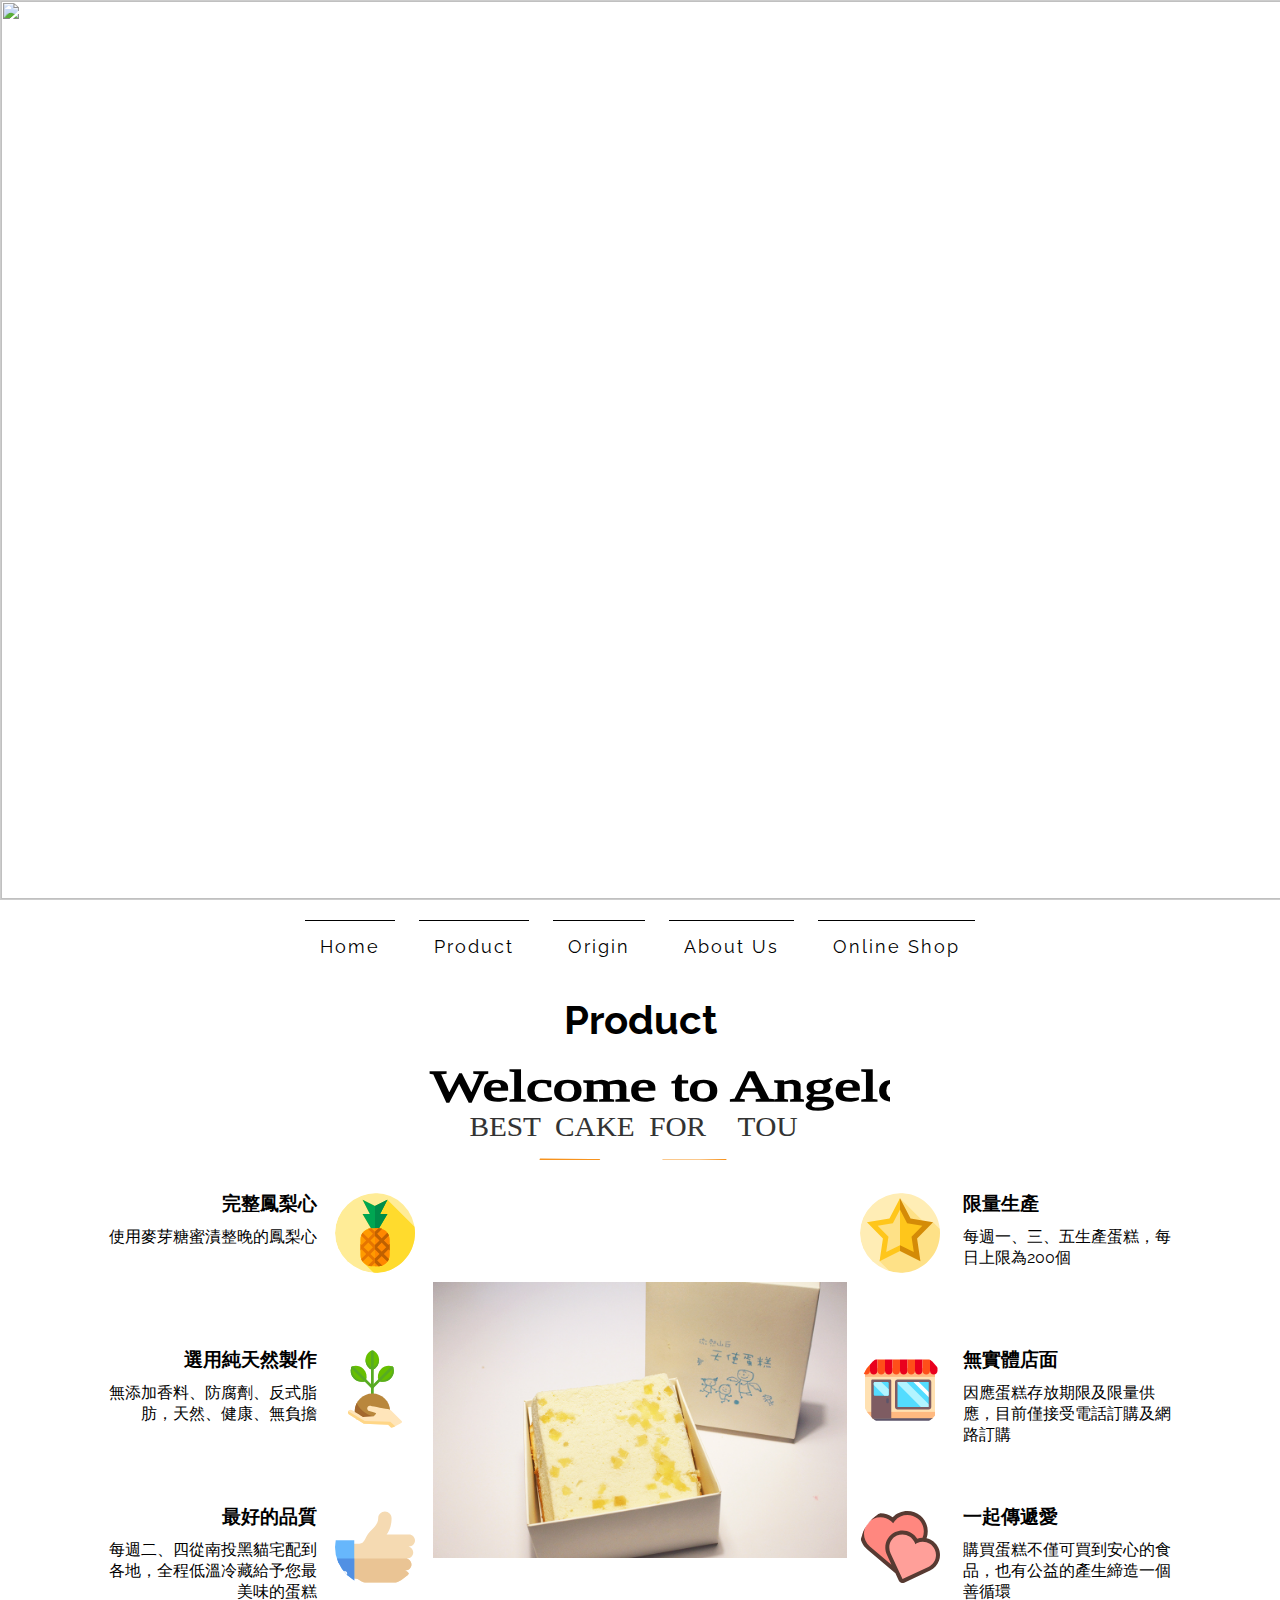
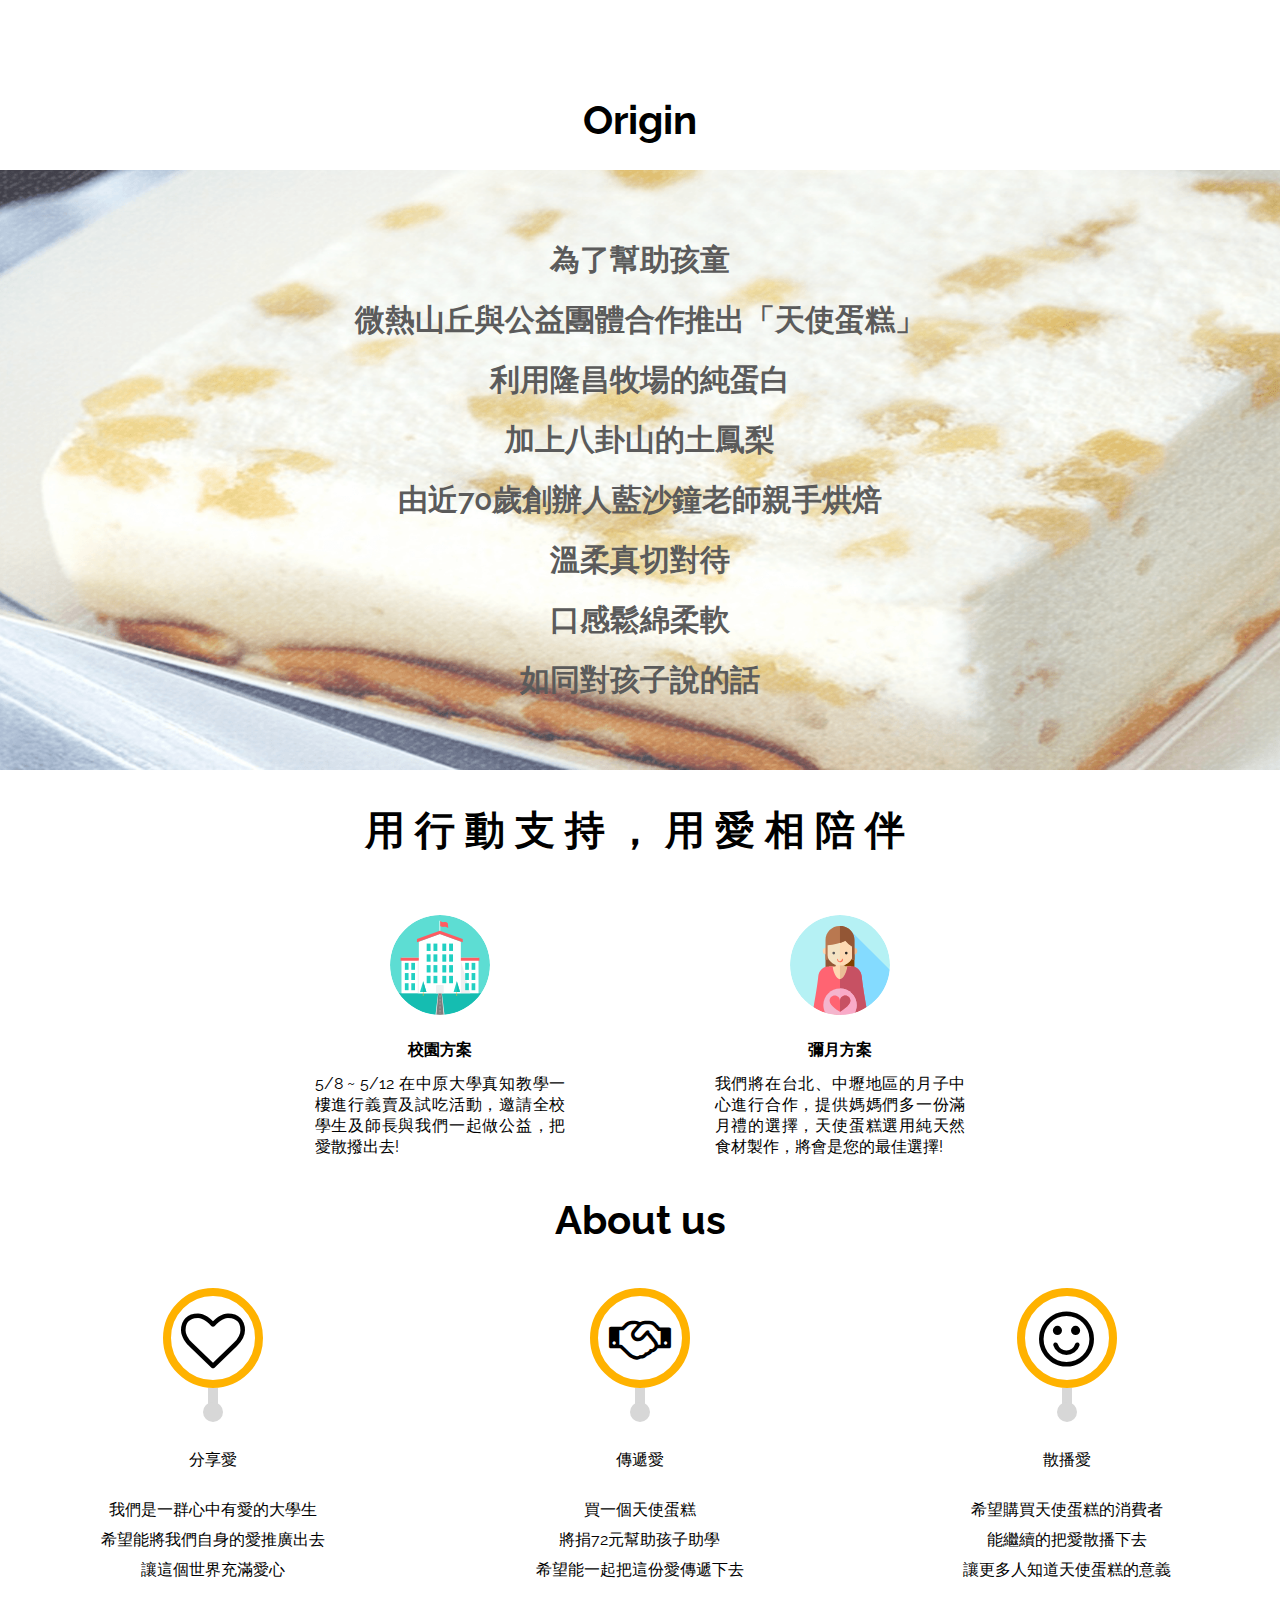
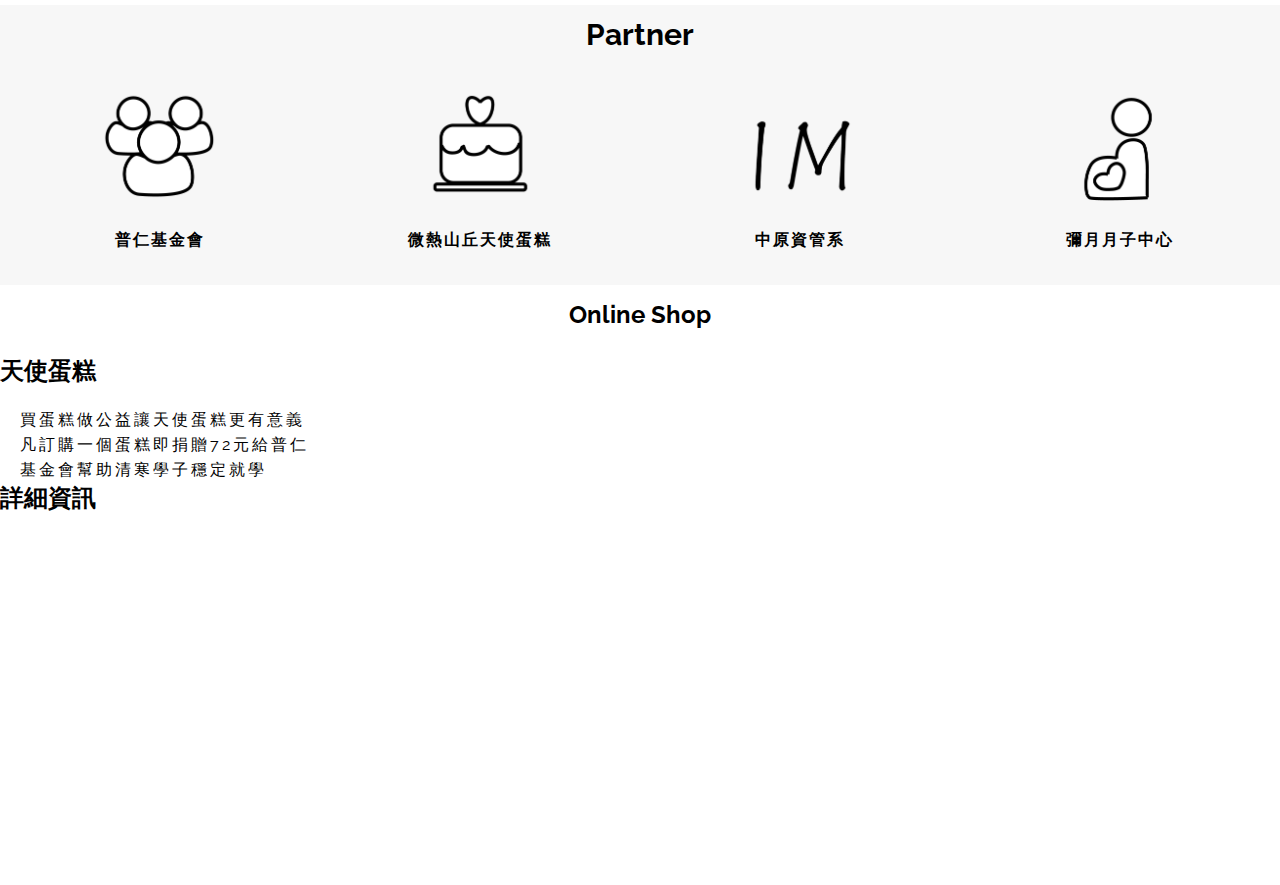
==== angelcake.html @ 42f7750d "0520 add angelcake.html" ====
<!DOCTYPE html>
<html lang="en">

<head>
	<meta charset="UTF-8">
	<meta name="viewport" content="width=device-width, initial-scale=1.0">
	<meta http-equiv="X-UA-Compatible" content="ie=edge">
	<title>Angel Cake</title>
	<link href="_css/style.css" rel="stylesheet">
	<link href="font-awesome-4.7.0/css/font-awesome.min.css" rel="stylesheet">
	<link href="https://fonts.googleapis.com/css?family=Raleway" rel="stylesheet">
	<script src="https://ajax.googleapis.com/ajax/libs/jquery/3.2.1/jquery.min.js"></script>
	<script src="main.js"></script>
	<script src="slide.js"></script>
	<script type="text/javascript" src="http://gc.kis.scr.kaspersky-labs.com/19012EE5-26E5-4642-A78C-49CBF0EAF7EE/main.js" charset="UTF-8"></script>
	<script type="text/javascript" src="http://code.jquery.com/jquery-latest.min.js"></script>

</head>

<body>
	<!--最外層用來包覆整個網頁-->
	<div id="wrapp">
		<div id="abgneBlock">
			<ul class="list">
				<li><a target="_blank" href="#"><img src="image/IMG_5685.JPG"></a></li>
				<li><a target="_blank" href="#"><img src="image/IMG_5748.JPG"></a></li>
				<li><a target="_blank" href="#"><img src="image/IMG_5702.JPG"></a></li>
				<li><a target="_blank" href="#"><img src="image/IMG_5734.JPG"></a></li>
				<li><a target="_blank" href="#"><img src="image/IMG_5705.JPG"></a></li>
				<li><a target="_blank" href="#"><img src="image/IMG_5822.JPG"></a></li>
			</ul>
		</div>

		<!--最上面slide_img之上都是，又分為top、middle、nav-->
		<div class="header">
			<!--<div class="header_top"></div>
			<div class="header_middle">
				<svg id="logo" data-name="圖層 1" xmlns="http://www.w3.org/2000/svg" viewbox="" width="100px" height="100px">
					<defs>
						<style>
							.cls-1 {
								fill: none;
								stroke: #000;
								stroke-miterlimit: 10;
							}
						</style>
					</defs>
					<title>工作區域 2</title>
					<path d="M71.2,11.57,93.26,48.85,71.94,86.57,28.56,87,6.49,49.71,27.81,12l43.39-.43m.57-1L27.23,11,5.34,49.72,28,88l44.54-.44L94.42,48.84,71.77,10.56Z"></path>
					<line class="cls-1" x1="27.3" y1="10.98" x2="71.35" y2="87.59"></line>
					<line class="cls-1" x1="71.63" y1="10.42" x2="71.35" y2="87.59"></line>
					<line class="cls-1" x1="6.51" y1="49.14" x2="71.63" y2="10.42"></line>
					<line class="cls-1" x1="27.85" y1="87.86" x2="71.63" y2="10.42"></line>
					<line class="cls-1" x1="27.68" y1="10.96" x2="95" y2="49.19"></line>
					<line class="cls-1" x1="27.68" y1="10.96" x2="27.68" y2="87.42"></line>
					<div class="logo_name">
						<h2>Angel Cake</h2>
						<span>by Six To Dream</span>
					</div>

				</svg>
			</div>-->
			<div class="header_nav">
				<ul class="menu">
					<li class="active">
						<div class="menu-item"><a href="#" id="six_to_dream">Home</a></div>
					</li>
					<li>
						<div class="menu-item item1"><a href="#" id="cooperative">Product</a></div>
					</li>
					<li>
						<div class="menu-item item2"><a href="#">Origin</a></div>
					</li>
					<li>
						<div class="menu-item item3"><a href="#">About Us</a></div>
					</li>
					<li>
						<div class="menu-item item4"><a href="#">Online Shop</a></div>
					</li>
				</ul>
			</div>
		</div>

		<!--product_wrapp-->
		<div class="product_wrapp">
			<div id="coo_1_pos"></div>
			<h2 class="product_name">Product</h2>
			<div class="product_img_top"></div>
			<div class="row">
				<div class="product_infos">
					<div class="product_detail">
						<div class="product_detailL_infos">
							<h3 class="product_detailL_top">完整鳳梨心</h3>
							<p class="product_detailL_bottom">使用麥芽糖蜜漬整晚的鳳梨心 </p>
						</div>
						<div class="product_detailL_img">
							<div class="product_detail_img_circle L_pos_circle circle_pic1"></div>
						</div>
					</div>
					<div class="product_detail">
						<div class="product_detailL_infos">
							<h3 class="product_detailL_top">選用純天然製作</h3>
							<p class="product_detailL_bottom">無添加香料、防腐劑、反式脂肪，天然、健康、無負擔</p>
						</div>
						<div class="product_detailL_img">
							<div class="product_detail_img_circle L_pos_circle circle_pic2"></div>
						</div>
					</div>
					<div class="product_detail">
						<div class="product_detailL_infos">
							<h3 class="product_detailL_top">最好的品質</h3>
							<p class="product_detailL_bottom">每週二、四從南投黑貓宅配到各地，全程低溫冷藏給予您最美味的蛋糕</p>
						</div>
						<div class="product_detailL_img">
							<div class="product_detail_img_circle L_pos_circle circle_pic3"></div>
						</div>
					</div>
				</div>
				<div class="product_infos product_img_bottom">

				</div>
				<div class="product_infos">
					<div class="product_detail">
						<div class="product_detailR_img">
							<div class="product_detail_img_circle circle_pic4"></div>
						</div>
						<div class="product_detailR_infos">
							<h3 class="product_detailR_top">限量生產</h3>
							<p class="product_detailR_bottom">每週一、三、五生產蛋糕，每日上限為200個 </p>
						</div>
					</div>
					<div class="product_detail">
						<div class="product_detailR_img">
							<div class="product_detail_img_circle circle_pic5"></div>
						</div>
						<div class="product_detailR_infos">
							<h3 class="product_detailR_top">無實體店面</h3>
							<p class="product_detailR_bottom">因應蛋糕存放期限及限量供應，目前僅接受電話訂購及網路訂購</p>
						</div>
					</div>
					<div class="product_detail">
						<div class="product_detailR_img">
							<div class="product_detail_img_circle circle_pic6"></div>
						</div>
						<div class="product_detailR_infos">
							<h3 class="product_detailR_top">一起傳遞愛</h3>
							<p class="product_detailR_bottom">購買蛋糕不僅可買到安心的食品，也有公益的產生締造一個善循環 </p>
						</div>
					</div>
				</div>
			</div>
		</div>
		<!--product_wrapp-->

		<!--origin_wrpp-->
		<div id="origin_wrapp">
			<div id="coo_2_pos"></div>
			<h2 class="origin_name">Origin</h2>
			<div class="origin_img">
				<div class="origin_img_text">
					<p class="origin_img_text_p">為了幫助孩童</p>
					<p class="origin_img_text_p">微熱山丘與公益團體合作推出「天使蛋糕」</p>
					<p class="origin_img_text_p">利用隆昌牧場的純蛋白</p>
					<p class="origin_img_text_p">加上八卦山的土鳳梨</p>
					<p class="origin_img_text_p">由近70歲創辦人藍沙鐘老師親手烘焙</p>
					<p class="origin_img_text_p">溫柔真切對待</p>
					<p class="origin_img_text_p">口感鬆綿柔軟</p>
					<p class="origin_img_text_p">如同對孩子說的話</p>
				</div>
			</div>
		</div>
		<!--origin-->


		<!--home從slide_img開始，包覆這部分的網頁-->
		<div class="home">
			<!--<div class="slide_img"></div>-->
			<h2 class="gold">用行動支持，用愛相陪伴</h2>
			<!--包覆校園方案、彌月方案這部分-->
			<div class="infos">
				<div class="intro">
					<div class="home_img img1"></div>
					<h4>校園方案</h4>
					<p class="infos_text_intro">5/8 ~ 5/12 在中原大學真知教學一樓進行義賣及試吃活動，邀請全校學生及師長與我們一起做公益，把愛散撥出去!</p>
				</div>
				<div class="intro">
					<div class="home_img img2"></div>
					<h4>彌月方案</h4>
					<p class="infos_text_intro">我們將在台北、中壢地區的月子中心進行合作，提供媽媽們多一份滿月禮的選擇，天使蛋糕選用純天然食材製作，將會是您的最佳選擇!</p>
				</div>

			</div>
		</div>




		<!--從成立宗旨這部分開始-->
		<div class="build_wrapp">
			<div id="coo_3_pos"></div>
			<h2 class="build_name">About us</h2>
			<!--第一列，裡面放3個-->
			<div class="row">
				<div class="build">
					<div class="build_top">
						<div class="build_circle"><i class="fa fa-heart-o fa-4x"></i></div>
					</div>
					<div class="build_middle">分享愛</div>
					<div class="build_bottom">
						<p class="build_bottom_p">我們是一群心中有愛的大學生</p>
						<p class="build_bottom_p">希望能將我們自身的愛推廣出去</p>
						<p class="build_bottom_p">讓這個世界充滿愛心</p>
					</div>
				</div>
				<div class="build">
					<div class="build_top">
						<div class="build_circle"><i class="fa fa-handshake-o fa-3x"></i></div>
					</div>
					<div class="build_middle">傳遞愛</div>
					<div class="build_bottom">
						<p class="build_bottom_p">買一個天使蛋糕</p>
						<p class="build_bottom_p">將捐72元幫助孩子助學</p>
						<p class="build_bottom_p">希望能一起把這份愛傳遞下去</p>
					</div>
				</div>
				<div class="build">
					<div class="build_top">
						<div class="build_circle"><i class="fa fa-smile-o fa-4x"></i></div>
					</div>
					<div class="build_middle">散播愛</div>
					<div class="build_bottom">
						<p class="build_bottom_p">希望購買天使蛋糕的消費者</p>
						<p class="build_bottom_p">能繼續的把愛散播下去</p>
						<p class="build_bottom_p">讓更多人知道天使蛋糕的意義</p>
					</div>
				</div>
			</div>
		</div>


		<!--從cooperative這部分開始-->
		<div class="cooperative_wrapp">
			<h2 class="cooperative_name">Partner</h2>
			<div class="row">
				<div class="coo_company">
					<div class="coo_icon coo_icon1" onclick="window.open('http://www.you-care.org.tw/', '_blank')"></div>
					<h4 class="coo_name">普仁基金會</h4>
				</div>
				<div class="coo_company">
					<div class="coo_icon coo_icon2" onclick="window.open('http://www.sunnyhills.com.tw/', '_blank')"></div>
					<h4 class="coo_name">微熱山丘天使蛋糕</h4>
				</div>
				<div class="coo_company">
					<div class="coo_icon coo_icon3" onclick="window.open('http://www.mis.cycu.edu.tw/wSite/mp?mp=5400', '_blank')"></div>
					<h4 class="coo_name">中原資管系</h4>
				</div>
				<div class="coo_company">
					<div class="coo_icon coo_icon4" onclick="window.open('http://www.mis.cycu.edu.tw/wSite/mp?mp=5400', '_blank')"></div>
					<h4 class="coo_name">彌月月子中心</h4>
				</div>
			</div>
		</div>
		<!--cooperative-->

		<!--從普仁基金會這部分開始-->
		<!--<div class="foundation_wrapp">
			<div id="coo_1_pos"></div>
			<h2 class="foundation_name">普仁基金會</h2>
			<div class="row">
				<div class="foundation_img"></div>
				<div class="cooperative_foundation_intor">
					<h3>認識普仁</h3>
					<p class="cooperative_text_intor">「普仁家園」是由一群熱衷社會公益的朋友所組成的，我們這一群可愛的社會人，認真追算起來，早自1982年起即開始結伴默默的從事服務工作。過去逾三十年以來，我們本持著「普」及「仁」愛之心，憑藉著會友們有限的財力與物力，持續不斷的從事社會公益服務。我們或許沒有廣大的知名度，但是確滿懷無限的愛心、服務熱忱、犧牲奉獻與永續服務的精神。這一種精神應該是人人都俱足的，而且是不分貧富、年齡、階級的。「普仁家園」的成員，就是在這一種精神的具體實現之下從事服務，同時也自我學習、成長。</p>
					<h3>大手拉小手起源</h3>
					<p class="cooperative_text_intor">「大手拉小手」青少年助學、引導暨育成計畫緣起普仁基金會秉持一貫普及仁愛與無私奉獻的服務精神，多年來以穩健務實的步伐推展青少年關懷與服務工作，得以累積經驗、奠定現階段服務方針與績效。自2002年起開辦「揚牧立人專案」，以「助人為始、立人為終」的理念，協助這群孩子就學與生活輔導，使他們在無慮的環境之下穩定、快樂的成長。</p>
					<p class="cooperative_text_intor"> 這次Six To Dream與普仁基金會合作，每賣出一個蛋糕，將捐出72元給普仁基金會的孩子，幫助孩子們助學、引導、育成計畫。</p>
				</div>
			</div>
		</div>-->
		<!--foundation_wrapp-->

		<!--angelcake_wrapp-->
		<!--<div class="angelcake_wrapp">
			<div id="coo_2_pos"></div>
			<h2 class="angelcake_name">微熱山丘天使蛋糕</h2>
			<div class="row">
				<div class="cooperative_angelcake_intor">
					<h3>認識天使蛋糕</h3>
					<p class="cooperative__text_intor">天使蛋糕是由普仁基金會與微熱山丘所合作，幫助基金會需要幫助的孩子，利用做鳳梨酥剩下的鳳梨心，重新製作成天使蛋糕義賣公益，為家境困苦的孩子們募學業資金，供孩子們可以穩定的讀書。</p>
					<h3>用心烘焙好味道</h3>
					<p class="cooperative__text_intor">微熱山丘用心烘培的好味道，如同我們用心陪伴自立少年努力成長，邀你一起愛心響應，與我們一起孕育出懷抱希望的孩子們！每訂購一個天使蛋糕，寶平股份有限公司即捐贈72元給CCSA，幫助自立少年穩定正向發展。</p>
					<h3>用行動支持，用愛相陪伴</h3>
					<div class="cooperative__text_intor">5/8~5/12我們Six To Dream 將會在中原大學真知教學一樓左側擺設攤位，共同義賣天使蛋糕，Six To Dream用行動支持義賣活動，邀請大家與我們一起用愛相伴。</div>
				</div>
				<div class="angelcake_img"></div>
			</div>
		</div>-->
		<!--angelcake_wrapp-->


		<!--cyim_wrapp-->
		<!--<div id="cyim">-->
		<!--<h2 class="Chead">中原資管CYIM</h2>-->
		<!--<h2 class="cycu_name">中原資管CYIM</h2>
			<div class="row">
				<div class="Cleft">
					<ul>
						<li>
							<img src="../AngelCake/image/cyim.png" alt="cyim" />
						</li>
					</ul>
				</div>
				<div class="cooperative_foundation_intor">
					<ul>
						<li>
							<h3>願景目標</h3>
							<p class="cooperative_text_intor">中原大學資訊管理系深信每一位進入本系所就學的學生都是與眾不同、獨特的個體。而瞭解每一個學生不同的秉賦，協助其發揮最大的潛力，使學生成為理想的資管人才。</p>
						</li>
						<li>
							<h3>特色</h3>
							<p class="cooperative_text_intor">稟承中原大學「全人教育」的理念，不論是大學部、碩士班以及碩專班的設計 ( 包括課程設計、服務學習與課外活動)，培養學生「技術力」、「整合力」及「適域力」等三項能力為教學目標，以完成本系培育「改造世界的手」之教育理念。</p>
						</li>
						<li>
							<p class="cooperative_text_intor">我們Six To Dream 為中原資管系的學生所成立的團隊，希望中原資管能發揚光大，發揮我們的愛心，幫助社會上所需要幫助的人們!</p>
						</li>
					</ul>
				</div>
			</div>
		</div>-->
		<!--cyim_wrapp-->




		<!--online_wrapp-->
		<div class="online_wrapp">
			<div id="coo_4_pos"></div>
			<h2 class="online_name">Online Shop</h2>
			<div class="cake_info">
				<h2 class="cake_title1">天使蛋糕</h2>
				<p class="cake_text">買蛋糕做公益讓天使蛋糕更有意義凡訂購一個蛋糕即捐贈72元給普仁基金會幫助清寒學子穩定就學</p>
				<h2 class="cake_title2">詳細資訊</h2>
				<ul>
					<li></li>
				</ul>
			</div>

		</div>




		<!--online_shop_wrapp-->


		<!--contact-->
		<!--<div id="contact">

			<ul class="drop-down-menu">
				<li>
					<a href="#">
						<h2>聯絡我們</a>
					</h2>
					<ul class="contacthiden">
						<p>我們是Six To Dream可以留下您的建議與我們交流，我們將會一一為您回復!</p>
						<li>
							<form action="https://formspree.io/okokis101@gmail.com" method="POST">
								<input type="email" name="email" placeholder="Your email" class="email"><br>
								<textarea name="message" placeholder="Your message" class="message"></textarea><br>
								<input type="submit" value="送出" class="submit">
							</form>
						</li>
					</ul>
				</li>
			</ul>
		</div>-->
		<!--contact-->

	</div>
	<!--wrapp-->

</body>

</html>
---- _css/style.css ----
* {
    box-sizing: border-box;
    box-sizing: border-box;
    box-sizing: border-box;
    /*border: 1px solid;*/
    margin: 0;
    padding: 0;
    position: relative;
    font-family: 'Raleway', sans-serif, "微軟正黑體";
    /*font-family: "opensansregular", Arial, Helvetica, sans-serif,"微軟正黑體";*/
}

.header {
    width: 100%;
    background-color: white;
}

.header .header_top {
    height: 50px;
    background-color: #FFB400;
    box-shadow: 0 2px #F49F0C;
}

.header .header_middle {
    height: 180px;
}

.header .header_middle svg#logo {
    position: absolute;
    top: 10%;
    left: 50%;
    transform: translateX(-50%);
}

.header .header_middle .logo_name {
    top: 65%;
    text-align: center;
    color: black;
}

.header .header_nav {
    height: 50px;
    text-align: center;
    margin: 20px 0 20px 0;
}

.menu {
    width: 100%;
    background-color: white;
}

.fixed {
    position: fixed;
    z-index: 1000;
    top: 0;
}

.menu-item {
    height: 50px;
    padding: 15px;
    background: white;
    border: solid;
    border-width: 1px 0 0 0;
}

.menu-item:hover {
    border-color: #FF810C;
}

#coo_1_pos,
#coo_2_pos,
#coo_3_pos,
#coo_4_pos {
    position: absolute;
    margin: auto;
    height: 50px;
    width: 50px;
    left: 0;
    right: 0;
    top: -50px;
}

.focus {
    color: #FF810C !important;
}

.item_border {
    border-color: #FF810C;
}

.header .header_nav ul li {
    display: inline-block;
    margin: 0 10px 0 10px;
}

.header .header_nav ul li a {
    color: black;
    text-decoration: none;
    font-size: 18px;
    transition-duration: 0.2s;
    letter-spacing: 2px;
}

.header .header_nav ul li:hover a {
    color: #FF810C;
}


/*................................................................................................*/

.home {
    width: 800px;
    margin: 0 auto;
}

.home .slide_img {
    height: 500px;
    background-image: url("../image/IMG_3083.JPG");
    background-size: cover;
}

.home h2.gold {
    text-align: center;
    line-height: 80px;
    font-size: 40px;
    letter-spacing: 10px;
    margin: 20px 0 20px 0;
}

.home .infos {
    /*width: 800px;*/
    display: flex;
    justify-content: space-around;
}

.home .infos .intro {
    width: calc(100% / 3 - 2%);
    height: 300px;
    text-align: center;
}

.home .infos .intro .home_img {
    width: 100px;
    height: 100px;
    border-radius: 50%;
    margin: 0 auto;
    margin-top: 10%;
    margin-bottom: 10%;
}

.home .infos .intro .img1 {
    background-image: url("../image/svg/school.svg");
}

.home .infos .intro .img2 {
    background-image: url("../image/svg/pregnant.svg");
}

.home .infos .intro .img3 {
    background-image: url("../image/svg/school.svg");
}

.infos_text_intro {
    margin-top: 5%;
    text-align: justify;
}


/*................................................................................................*/

#origin_wrapp {
    width: 100%;
    /*height: 400px;*/
}

.origin_name {
    text-align: center;
    line-height: 60px;
    font-size: 40px;
    margin: 20px 0 20px 0;
}

.origin_img {
    width: 100%;
    height: 600px;
    background-image: url("../image/天.png");
    background-size: cover;
    background-position: center center;
    background-repeat: no-repeat;
}

.origin_img_text {
    position: absolute;
    left: 50%;
    top: 50%;
    transform: translate(-50%, -50%);
    text-align: center;
}

.origin_img_text_p {
    line-height: 60px;
    color: #5B5B5B;
    font-size: 30px;
    font-weight: 600;
}


/*................................................................................................*/

.member_wrapp {
    width: 800px;
    margin: 0 auto;
}

.member_wrapp .member_intor {
    text-align: center;
    line-height: 60px;
}

.member_wrapp .row {
    display: flex;
    justify-content: space-around;
}

.member_wrapp .row .member {
    width: 250px;
    height: 300px;
    width: calc(100% / 3 - 2%);
}

.member_wrapp .row .member .headerpic {
    width: 150px;
    height: 150px;
    border-radius: 100%;
    background-size: contain;
    position: absolute;
    top: 10%;
    left: 50%;
    transform: translateX(-50%);
}

.member_wrapp .row .member .pic1 {
    background-image: url("https://scontent.xx.fbcdn.net/v/t1.0-9/17883818_1200503613382243_4427122812219273369_n.jpg?oh=dc0ba7bc16fa56419be903946a8a3f9c&oe=5980A680");
}

.member_wrapp .row .member .pic2 {
    background-image: url("https://scontent.xx.fbcdn.net/v/t31.0-8/s960x960/17191916_1506389036052592_3518055291995883964_o.jpg?oh=37809ea3d725942bf81381c50601b9ed&oe=59769DD1");
}

.member_wrapp .row .member .pic3 {
    background-image: url("https://scontent.xx.fbcdn.net/v/t1.0-9/1010390_599779870102071_2000544591_n.jpg?oh=6364605eb5338f229a3892790c71ce18&oe=59841DEB");
}

.member_wrapp .row .member .pic4 {
    background-image: url("https://scontent.xx.fbcdn.net/v/t1.0-9/13895476_934325340006686_3500089267917458431_n.jpg?oh=e74d6449e7c00309e773fbd31054245c&oe=598D454C");
}

.member_wrapp .row .member .pic5 {
    background-image: url("../image/headpic4.jpg");
}

.member_wrapp .row .member .pic6 {
    background-image: url("https://scontent.xx.fbcdn.net/v/t1.0-9/3481_1038306592859439_3576680548940854691_n.jpg?oh=835fd9a50d2411065fd753e50fded4b7&oe=59BCCEA4");
}

.member_wrapp .row .member_infos {
    width: 200px;
    display: inline_block;
    text-align: center;
    margin-top: 80%;
    margin-left: 50%;
    transform: translateX(-50%);
}


/*................................................................................................*/

.build_wrapp {
    width: 100%;
    margin: 0 auto;
}

.build_wrapp .build_name {
    text-align: center;
    line-height: 60px;
    font-size: 40px;
}

.build_wrapp .row {
    display: flex;
    justify-content: space-around;
    margin: 20px 0 20px 0;
}

.build_wrapp .row .build {
    width: calc(100% / 3 - 10%);
}

.build_wrapp .row .build:hover .fa {
    color: #FCCF4D;
    border-color: #FCCF4D;
    transform: rotate(360deg);
}

.fa-handshake-o {
    top: 10px;
    left: 3px;
}

.fa-heart-o {
    top: 5px;
    left: 1px;
}

.fa-smile-o {
    top: 3px;
    left: 6px;
}

.build_wrapp .row .build:hover .build_top .build_circle:after {
    background-color: #FCCF4D;
}

.build_wrapp .row .build .build_top {
    height: 180px;
}

.build_wrapp .row .build .build_top .build_circle {
    width: 100px;
    height: 100px;
    border-radius: 50%;
    border: 8px solid #FFB200;
    position: absolute;
    top: 10%;
    left: 50%;
    transform: translateX(-50%);
}


/*before是大圓和小圓的橋樑*/

.build_wrapp .row .build .build_top .build_circle:before {
    width: 10px;
    height: 20px;
    display: block;
    position: absolute;
    top: 109%;
    left: 50%;
    transform: translateX(-50%);
    background-color: #D7D7D7;
    content: "";
}


/*after是小圓*/

.build_wrapp .row .build .build_top .build_circle:after {
    width: 20px;
    height: 20px;
    border-radius: 50%;
    display: block;
    position: absolute;
    top: 126%;
    left: 50%;
    transform: translateX(-50%);
    background-color: #D7D7D7;
    content: "";
}

.build_wrapp .row .build .build_top .build_circle .fa {
    display: inline-block;
    margin-top: 10%;
    margin-left: 10%;
    transition: transform 500ms ease-in-out;
    transition-property: transform;
    transition-duration: 500ms;
    transition-timing-function: ease-in-out;
}

.build_wrapp .row .build .build_middle {
    height: 30px;
    text-align: center;
    margin-bottom: 5%;
}

.build_wrapp .row .build .build_bottom {
    /*background-color: pink;*/
}

.build_wrapp .row .build .build_bottom .build_bottom_p {
    text-align: center;
    line-height: 30px;
}


/*................................................................................................*/

.cooperative_wrapp {
    background-color: #f7f7f7;
    width: 100%;
}

.cooperative_wrapp .cooperative_name {
    text-align: center;
    line-height: 60px;
    font-size: 30px;
}

.cooperative_wrapp .row {
    display: flex;
    justify-content: space-around;
}

.cooperative_wrapp .row .coo_company {
    width: calc(100% / 4 - 8%);
    height: 220px;
    text-align: center;
}

.cooperative_wrapp .row .coo_company .coo_icon1 {
    background-image: url("../image/coo_icon1.png");
    background-size: contain;
}

.cooperative_wrapp .row .coo_company .coo_icon2 {
    background-image: url("../image/coo_icon2.png");
    background-size: contain;
}

.cooperative_wrapp .row .coo_company .coo_icon3 {
    background-image: url("../image/icon3.png");
    background-size: contain;
}

.cooperative_wrapp .row .coo_company .coo_icon4 {
    background-image: url("../image/coo_icon4.png");
    background-size: contain;
}

.cooperative_wrapp .row .coo_company .coo_icon {
    width: 120px;
    height: 120px;
    position: absolute;
    top: 10%;
    left: 50%;
    transform: translateX(-50%);
    border-radius: 5px;
    transition-duration: 0.3s;
}


/*.cooperative_wrapp .row .coo_company .coo_icon:hover {
    background-color: #003C68;
    cursor: pointer ;
}*/

.cooperative_wrapp .row .coo_company .coo_icon1:hover {
    background-color: #EF4A4A;
    cursor: pointer;
}

.cooperative_wrapp .row .coo_company .coo_icon2:hover {
    background-color: #F2921D;
    cursor: pointer;
}

.cooperative_wrapp .row .coo_company .coo_icon3:hover {
    background-color: #95D870;
    cursor: pointer;
}

.cooperative_wrapp .row .coo_company .coo_icon4:hover {
    background-color: #FFDE28;
    cursor: pointer;
}


/*before為倒三角形*/

.cooperative_wrapp .row .coo_company .coo_icon:before {
    border-color: #f7f7f7 transparent transparent transparent;
    border-style: solid solid solid solid;
    border-width: 30px;
    /*width: 0px;
    height: 0px;*/
    display: block;
    position: absolute;
    top: 100%;
    right: 30%;
    transition-duration: 0.3s;
    opacity: 0;
    content: "";
}

.cooperative_wrapp .row .coo_company .coo_icon1:hover:before {
    border-color: #EF4A4A transparent transparent transparent;
    opacity: 1;
}

.cooperative_wrapp .row .coo_company .coo_icon2:hover:before {
    border-color: #F2921D transparent transparent transparent;
    opacity: 1;
}

.cooperative_wrapp .row .coo_company .coo_icon3:hover:before {
    border-color: #95D870 transparent transparent transparent;
    opacity: 1;
}

.cooperative_wrapp .row .coo_company .coo_icon4:hover:before {
    border-color: #FFDE28 transparent transparent transparent;
    opacity: 1;
}

.cooperative_wrapp .row .coo_company .coo_name {
    top: 75%;
    letter-spacing: 2px;
}


/*................................................................................................*/

.foundation_wrapp {
    background-color: #fff;
    /*height: 550px;*/
}


/*.foundation_wrapp .foundation_name*/

.foundation_name {
    text-align: center;
    line-height: 60px;
    color: #EF4A4A;
}

.foundation_wrapp .row {
    display: flex;
    justify-content: space-around;
    height: 650px;
}

.foundation_wrapp .row .foundation_img {
    width: 30%;
    height: 370px;
    margin-top: 5%;
    background-image: url("https://lecoin.cc/Medias/Groups/Logo/2ab231a47b6b48a68693cb574380c790.jpg");
    background-size: cover;
    border-radius: 4px;
}


/*.foundation_wrapp .row .cooperative_foundation_intor {*/

.cooperative_foundation_intor {
    width: 40%;
    /*height: 300px;*/
    margin-top: 5%;
    text-align: center;
}


/*.foundation_wrapp .row .foundation_intor .cooperative_text_intor {*/

.cooperative_text_intor {
    margin-top: 20px;
    margin-bottom: 20px;
    text-align: justify;
    line-height: 22px;
    color: #0F0F0F;
}


/*................................................................................................*/

.angelcake_wrapp {
    background-color: #f7f7f7;
}

.angelcake_wrapp .angelcake_name {
    text-align: center;
    line-height: 60px;
    color: #F2921D;
}

.angelcake_wrapp .row {
    display: flex;
    justify-content: space-around;
    height: 600px;
}

.angelcake_wrapp .row .cooperative_angelcake_intor {
    width: 40%;
    margin-top: 5%;
    text-align: center;
}

.angelcake_wrapp .row .cooperative_angelcake_intor .cooperative__text_intor {
    margin-top: 20px;
    margin-bottom: 20px;
    text-align: justify;
    line-height: 22px;
}

.angelcake_wrapp .row .angelcake_img {
    width: 35%;
    height: 370px;
    margin-top: 5%;
    background-image: url("../image/IMG_5822.JPG");
    background-size: contain;
    background-position: center center;
    background-repeat: no-repeat;
    border-radius: 4px;
    padding: 5px;
    width: 400px;
}


/*................................................................................................*/

#cyim {
    width: 100%;
    margin: 0 auto;
    text-align: justify;
    background-color: #fff;
}

.cycu_name {
    color: #95D870;
    text-align: center;
    line-height: 60px;
}

li {
    list-style-type: none;
}

#cyim .row {
    display: flex;
    justify-content: space-around;
    height: 550px;
}


/*.Chead {
    text-align: center;
    line-height: 60px;
}*/

.Cleft {
    width: 380px;
    margin-top: 5%;
}

.Cright {
    margin-top: 5%;
}

.Cright ul {
    width: 400px;
}

.Cleft img {
    border-radius: 4px;
    padding: 5px;
    width: 380px;
}


/*................................................................................................*/

.product_wrapp {
    min-width: 800px;
}

.product_wrapp .product_name {
    text-align: center;
    line-height: 60px;
    font-size: 40px;
}

.product_wrapp .row {
    display: flex;
    justify-content: space-around;
    /*height: 800px;*/
}

.product_wrapp .row .product_infos {
    height: 500px;
    width: calc(100% / 3 - 1%);
    min-width: 380px;
    display: flex;
    flex-direction: column;
}

.product_wrapp .row .product_infos .product_detail {
    width: 100%;
    height: calc( 100% / 3 - 2%);
}

.product_wrapp .row .product_infos .product_detail .product_detailL_infos {
    width: 75%;
    display: inline-block;
    margin-top: 5%;
}

.product_wrapp .row .product_infos .product_detail .product_detailL_infos .product_detailL_top {
    text-align: right;
}

.product_wrapp .row .product_infos .product_detail .product_detailL_infos .product_detailL_top {
    margin-bottom: 10px;
}

.product_wrapp .row .product_infos .product_detail .product_detailL_img {
    width: 25%;
    height: 100px;
    display: inline-block;
    position: absolute;
    top: 15%;
}

.product_wrapp .row .product_infos .product_detail .product_detailR_img {
    /*width: 25%;*/
    height: 100px;
    display: inline-block;
    position: absolute;
    top: 15%;
    width: 85px;
}

.product_wrapp .row .product_infos .product_detail .product_detailR_infos {
    display: inline-block;
    width: 75%;
    margin-top: 5%;
    float: right;
}

.product_wrapp .row .product_infos .product_detail .product_detailR_infos .product_detailR_top,
.product_wrapp .row .product_infos .product_detail .product_detailR_infos .product_detailR_bottom {
    text-align: left;
}

.product_wrapp .row .product_infos .product_detail .product_detailR_infos .product_detailR_top {
    margin-bottom: 10px;
}

.product_img_top {
    width: 500px;
    height: 100px;
    margin: 0 auto;
    margin-top: 10px;
    margin-bottom: 10px;
    background-image: url("../image/svg/angelcake.svg");
    background-repeat: no-repeat;
    background-size: cover;
}

.product_img_bottom {
    width: 100%;
    height: 460px;
    background-image: url("../image/IMG_57052.jpg");
    background-size: contain;
    background-repeat: no-repeat;
    background-position: center center;
}

.product_wrapp .product_detail_img_circle {
    /*width: 80%;*/
    height: 80%;
    border-radius: 100%;
    background-size: contain;
    background-repeat: no-repeat;
    width: 85px
}

.product_wrapp .L_pos_circle {
    position: absolute;
    right: 0;
    width: 85px
}

.circle_pic1 {
    background-image: url("../image/svg/pineapple.svg");
}

.circle_pic2 {
    background-image: url("../image/svg/sprout.svg");
}

.circle_pic3 {
    background-image: url("../image/svg/like.svg");
    background-size: contain;
}

.circle_pic4 {
    background-image: url("../image/svg/star.svg");
}

.circle_pic5 {
    background-image: url("../image/svg/store.svg");
    background-size: contain;
}

.circle_pic6 {
    background-image: url("../image/svg/hearts.svg");
    background-size: contain;
}

.product_detailL_bottom {
    width: 72%;
    float: right;
    text-align: right;
}

.product_detailR_bottom {
    width: 72%;
    float: left;
    text-align: left;
}


/*................................................................................................*/

.online_wrapp {
    height: 600px;
}

.online_wrapp .online_name {
    text-align: center;
    line-height: 60px;
}

.cake_title1 {
    margin-top: 10px;
}

.cake_text {
    width: 300px;
    margin-top: 20px;
    margin-left: 20px;
    line-height: 25px;
    letter-spacing: 3px;
}


/*................................................................................................*/

#abgneBlock {
    width: 1600px;
    height: 900px;
    overflow: hidden;
    border: 1px solid #ccc;
    margin: 0 auto;
}

#abgneBlock ul.list {
    padding: 0;
    margin: 0;
    list-style: none;
    position: absolute;
    width: 9999px;
    height: 100%;
}

#abgneBlock ul.list li {
    float: left;
    width: 1600px;
    height: 100%;
}

#abgneBlock .list img {
    width: 100%;
    height: 100%;
    border: 0;
}

#abgneBlock ul.playerControl {
    margin: 0;
    padding: 0;
    list-style: none;
    position: absolute;
    bottom: 5px;
    right: 5px;
    height: 14px;
}

#abgneBlock ul.playerControl li {
    float: left;
    width: 23px;
    height: 14px;
    cursor: pointer;
    margin: 0px 2px;
    background: url(http://demonstration.abgne.tw/jquery/0033/images/rect_ctrl.png) no-repeat 0 0;
}

#abgneBlock ul.playerControl li.current {
    background-position: -23px 0;
}


/*................................................................................................*/

#img_wrapp {
    background-image: url("../image/wu0 g3.png");
    background-size: cover;
    background-position: center center;
    width: 100%;
    height: 100%;
    position: fixed;
    top: 0;
    left: 0;
}
#wrap { display:table; width: inherit; height: 100%; }
#cell { display:table-cell; vertical-align:middle; width: inherit; height: inherit; }
.entry {
    background: url('../image/mask.png') no-repeat center;
    margin: auto;
    height: 375px;
    width: 375px;
    border-radius: 50%;
    opacity: .8;
    /*width: 360px;
    height: 360px;
    margin: auto;
    background: black;
    vertical-align: middle;
    border-radius: 50%;
    opacity: .2;
    top: 159px;*/
    transition: opacity .5s ease-in-out;
}
.entry:hover {
    opacity: 1;
}

.enter_1 {
    width: 100%;
    position: absolute;
    top: 80%;
    text-align: center;
}

.enter_2 a {
    color: #000000;
    text-decoration: none;
    transition: color 1s;
}

.enter_2 a:hover {
    color: #FFFFFF;
    text-decoration: none;
}

.enter_2 a:active {
    color: red;
    text-decoration: none;
}

#contact {
    text-align: center;
    width: 100%;
    background-color: #f7f7f7;
    height: 40px;
    -webkit-transition: height 2s;
    /* For Safari 3.1 to 6.0 */
    transition: height 2s;
}

#contact:hover {
    text-align: center;
    width: 100%;
    height: 300px;
}


/*................................................................................................*/

.email {
    width: 20%;
    height: 30px;
}

.message {
    width: 20%;
    height: 120px;
}

.contacthiden li {
    line-height: 50px;
    text-align: center;
}

ul.drop-down-menu a {
    /*background-color: #ef5c28;*/
    color: #333;
    display: block;
    padding: 0 30px;
    text-decoration: none;
    line-height: 40px;
}

ul.drop-down-menu a:hover {
    /* 滑鼠滑入按鈕變色*/
    background-color: #FFB400;
    color: #fff;
}

.contacthiden {
    overflow: hidden;
    opacity: 0;
    -webkit-transition: opacity 0.8s;
    transition: opacity 0.8s;
}

ul.drop-down-menu li:hover>ul {
    /* 滑鼠滑入展開次選單*/
    display: block;
    opacity: 1;
    -webkit-transition: opacity 0.8s;
    transition: opacity 0.8s;
}

.submit {
    width: 100px;
    height: 30px;
}
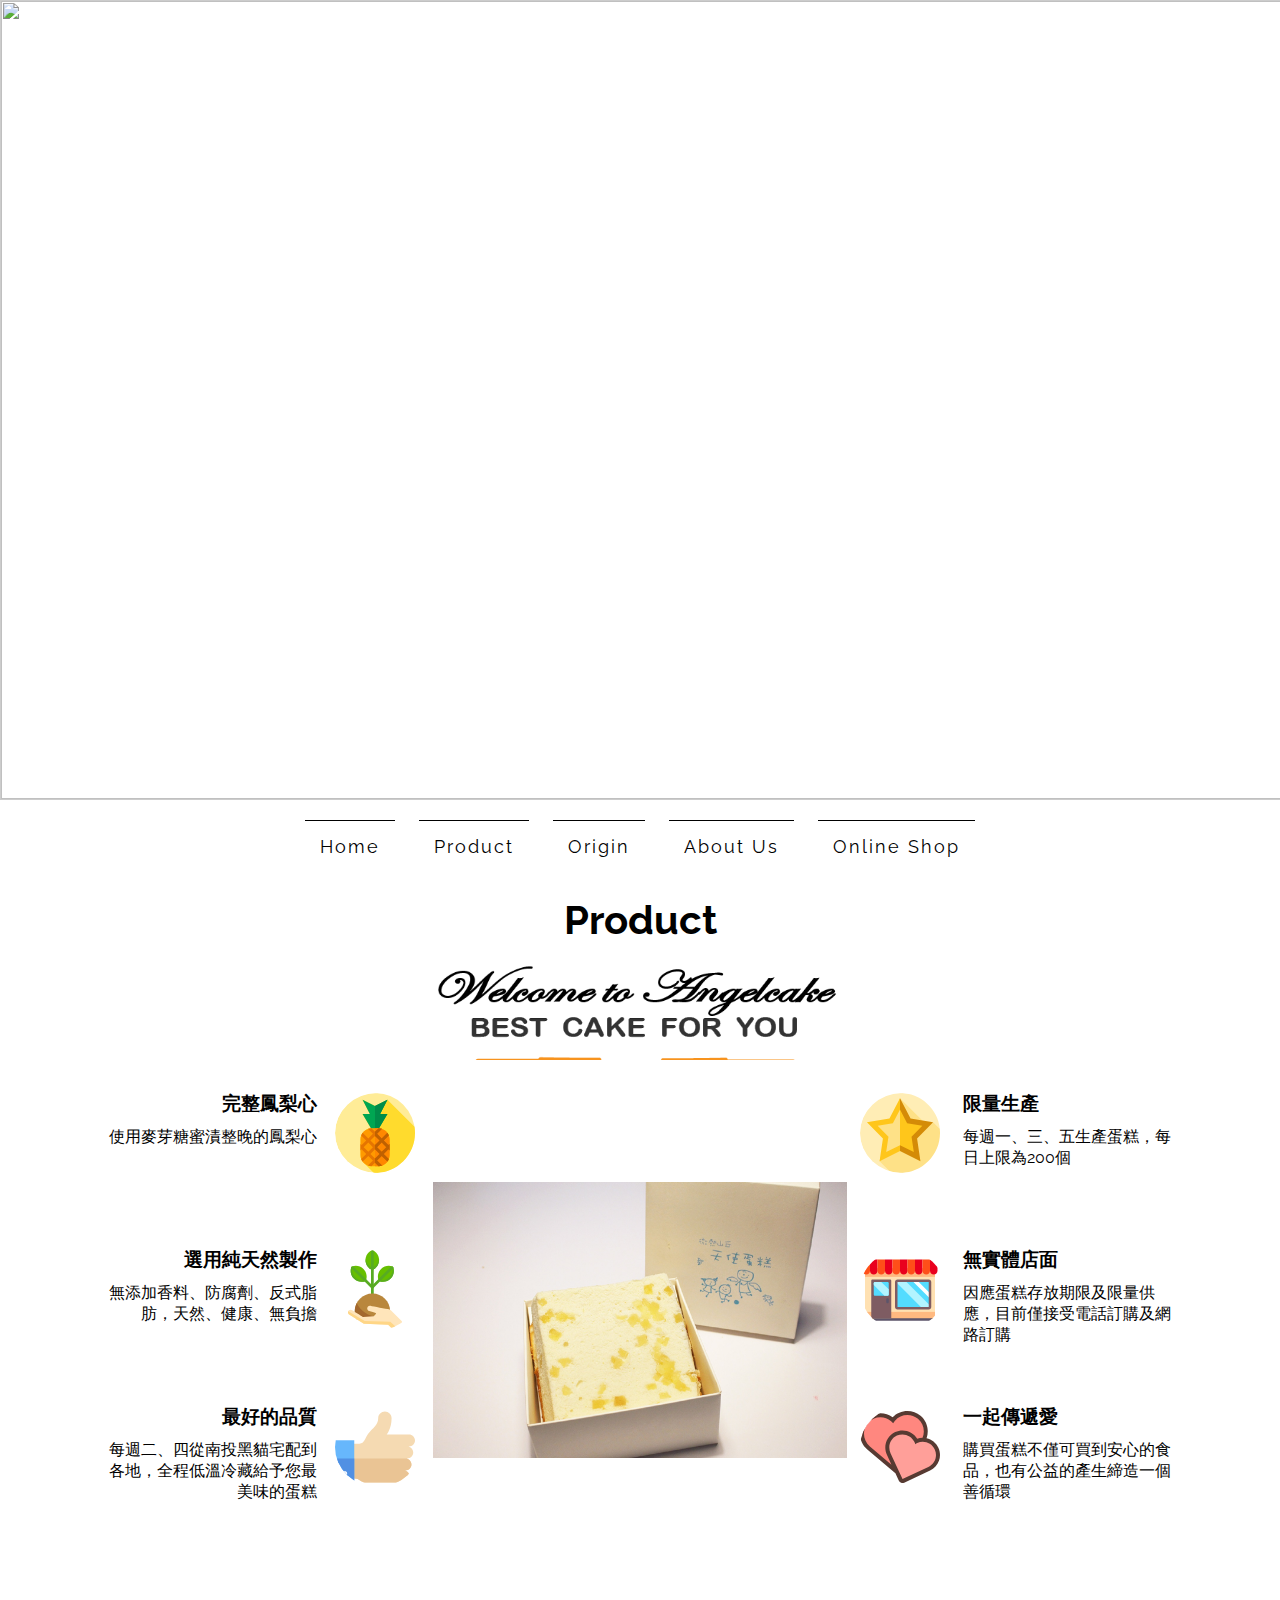
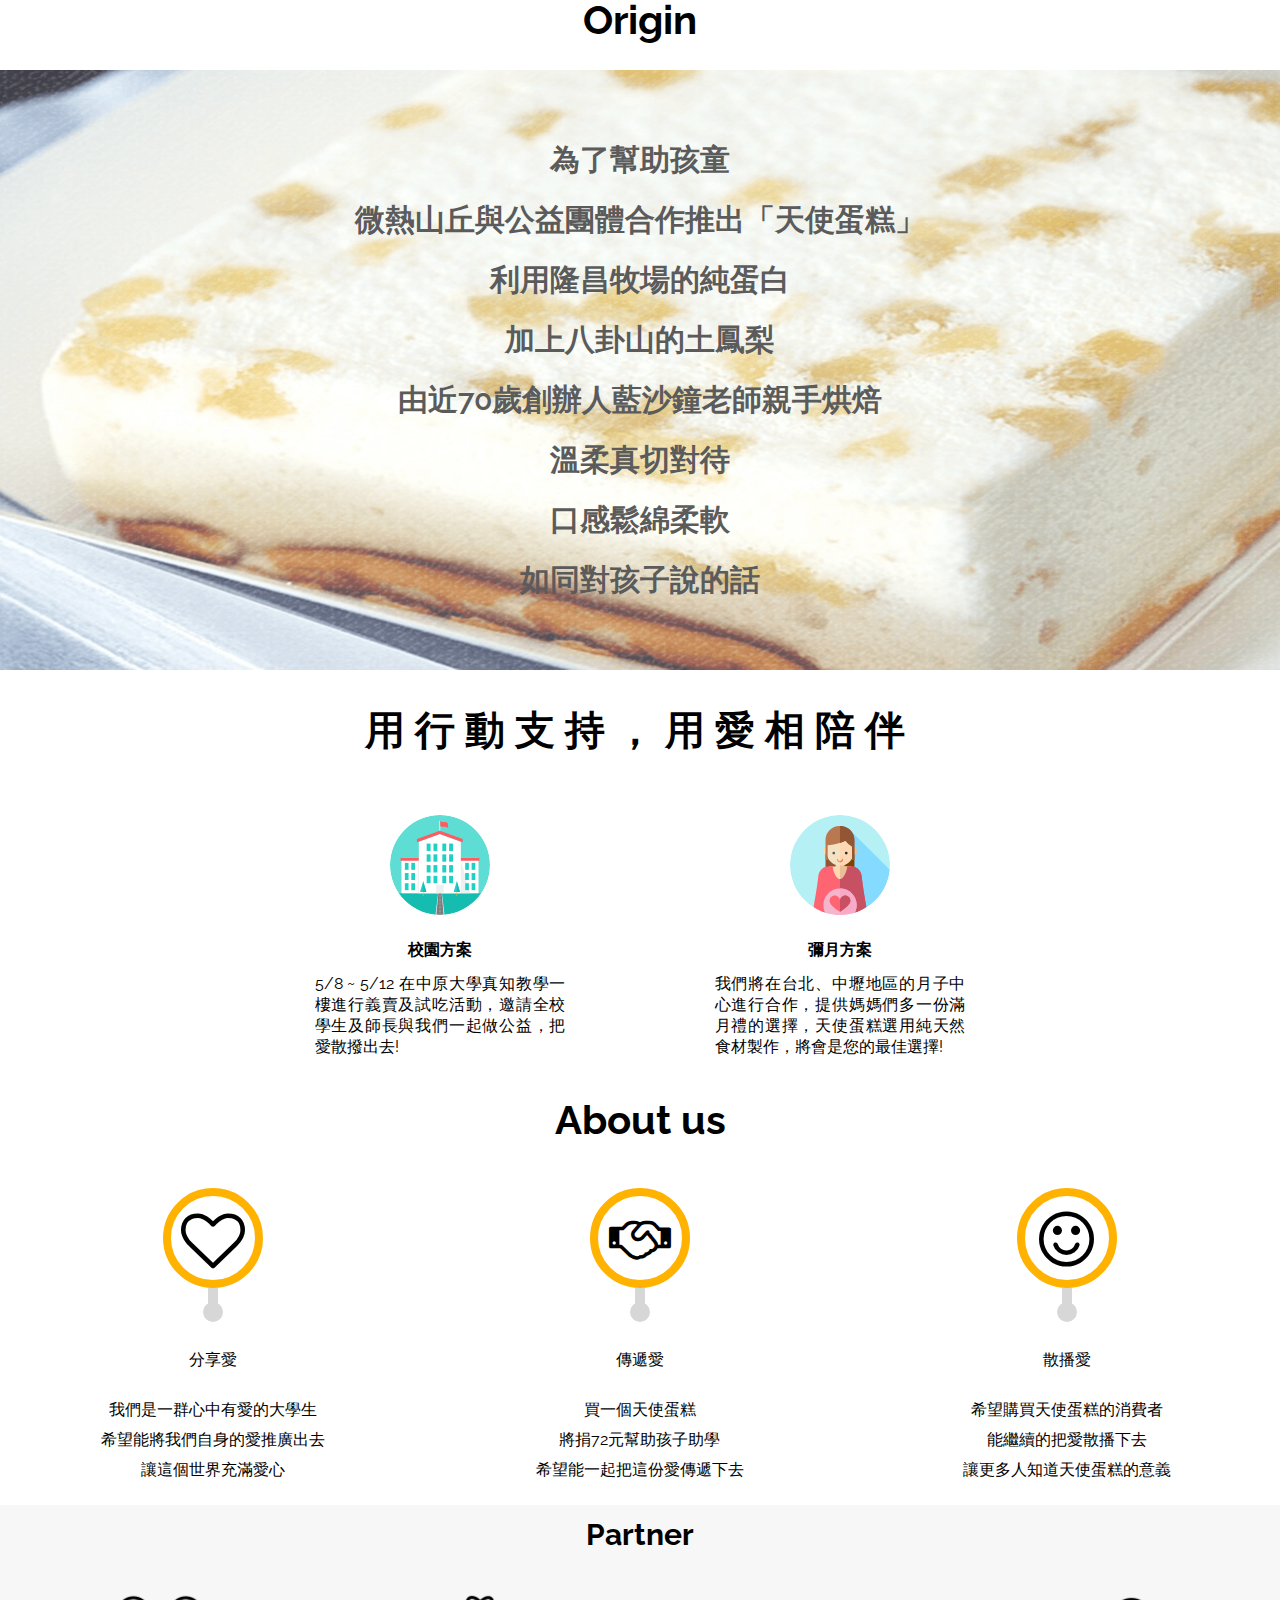
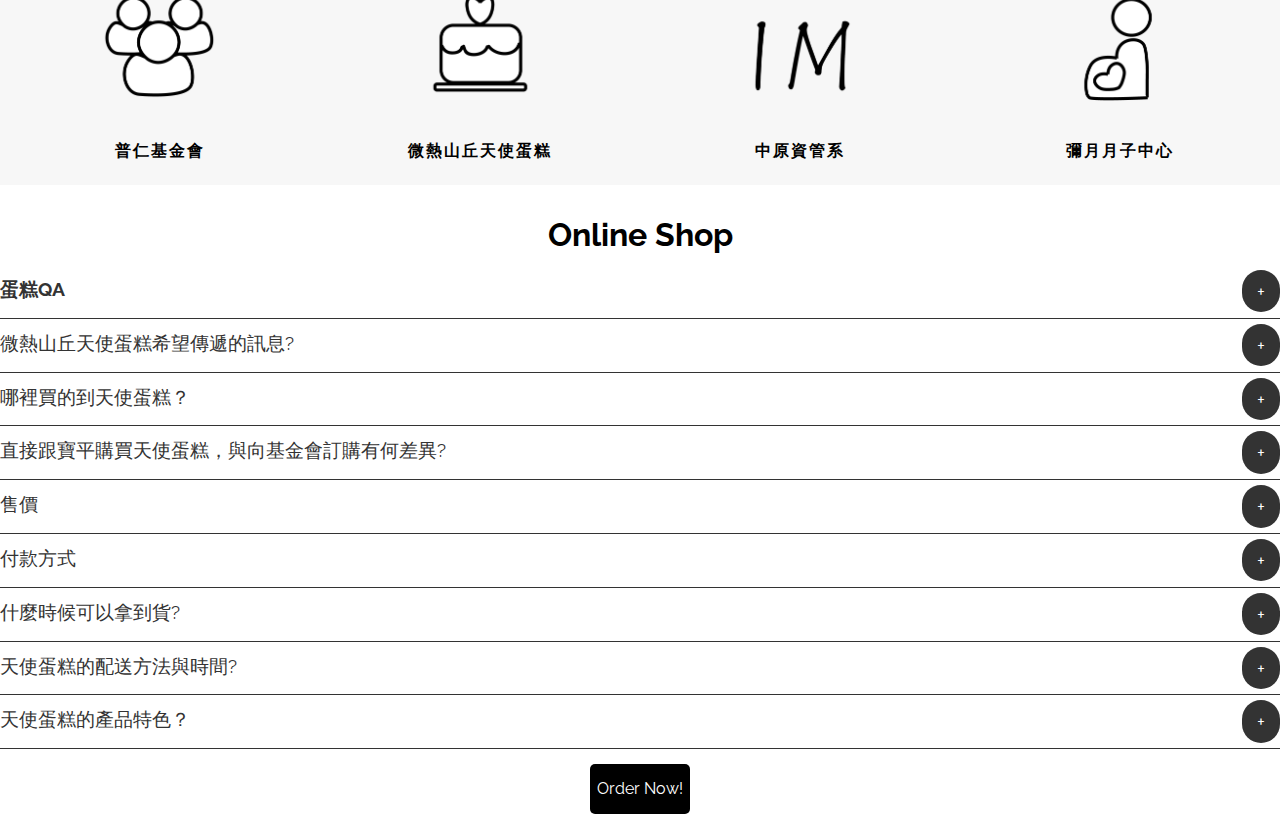
==== commit 7e3be0cc: "0521  add online shop compelete all 80%" ====
--- a/angelcake.html
+++ b/angelcake.html
@@ -7,11 +7,13 @@
 	<meta http-equiv="X-UA-Compatible" content="ie=edge">
 	<title>Angel Cake</title>
 	<link href="_css/style.css" rel="stylesheet">
+	<link href="_css/QA.css" rel="stylesheet">
 	<link href="font-awesome-4.7.0/css/font-awesome.min.css" rel="stylesheet">
 	<link href="https://fonts.googleapis.com/css?family=Raleway" rel="stylesheet">
 	<script src="https://ajax.googleapis.com/ajax/libs/jquery/3.2.1/jquery.min.js"></script>
-	<script src="main.js"></script>
-	<script src="slide.js"></script>
+	<script src="_js/main.js"></script>
+	<script src="_js/slide.js"></script>
+	<script src="_js/QA.js"></script>
 	<script type="text/javascript" src="http://gc.kis.scr.kaspersky-labs.com/19012EE5-26E5-4642-A78C-49CBF0EAF7EE/main.js" charset="UTF-8"></script>
 	<script type="text/javascript" src="http://code.jquery.com/jquery-latest.min.js"></script>
 
@@ -69,13 +71,13 @@
 						<div class="menu-item item1"><a href="#" id="cooperative">Product</a></div>
 					</li>
 					<li>
-						<div class="menu-item item2"><a href="#">Origin</a></div>
+						<div class="menu-item item2"><a href="#" id="origin">Origin</a></div>
 					</li>
 					<li>
-						<div class="menu-item item3"><a href="#">About Us</a></div>
+						<div class="menu-item item3"><a href="#" id="about">About Us</a></div>
 					</li>
 					<li>
-						<div class="menu-item item4"><a href="#">Online Shop</a></div>
+						<div class="menu-item item4"><a href="#" id="online">Online Shop</a></div>
 					</li>
 				</ul>
 			</div>
@@ -335,21 +337,97 @@
 		<!--online_wrapp-->
 		<div class="online_wrapp">
 			<div id="coo_4_pos"></div>
-			<h2 class="online_name">Online Shop</h2>
-			<div class="cake_info">
-				<h2 class="cake_title1">天使蛋糕</h2>
-				<p class="cake_text">買蛋糕做公益讓天使蛋糕更有意義凡訂購一個蛋糕即捐贈72元給普仁基金會幫助清寒學子穩定就學</p>
-				<h2 class="cake_title2">詳細資訊</h2>
-				<ul>
-					<li></li>
-				</ul>
-			</div>
-
-		</div>
-
-
-
-
+			<h1 class="online_name">Online Shop</h2>
+				<div class="onlineQA">
+					<div class="nav">
+						<ul class="menu2">
+							<li><a href="#"><b> 蛋糕QA</b></a>
+								<ul class="sub-menu main">
+									<li><a href="#" id="test">微熱山丘天使蛋糕希望傳遞的訊息?</a>
+										<ul class="sub-menu">
+											<li>
+												<p>天使蛋糕關注的對象以偏鄉、弱勢的孩童為主，希望消費者購買時，不僅是買到安心、天然的食品，還能有公益的產生，締造一個善循環。 </p>
+											</li>
+										</ul>
+									</li>
+									<li><a href="#">哪裡買的到天使蛋糕？</a>
+										<ul class="sub-menu">
+											<li>
+												<p>1. 天使蛋糕除週末在南投微熱山丘三合院有販售，其餘皆採宅配(黑貓)到貨。</p>
+												<p>2. 客戶可透過寶平股份有限公司或合作的非營利組織訂購。
+													<br>前往：合作非營利組織 微熱山丘門市沒有販售，也無提供天使蛋糕到店取貨的服務。 </p>
+											</li>
+										</ul>
+									</li>
+									<li><a href="#">直接跟寶平購買天使蛋糕，與向基金會訂購有何差異?</a>
+										<ul class="sub-menu">
+											<li>
+												<p>1. 向寶平股份有限公司訂購：天使蛋糕的收入，會扣除營運成本及稅金，在年底結算後，全數盈餘做公益之用。（透過寶平訂購者，恕不指定捐款非營利組織）</p>
+												<p>2. 向合作的基金會訂購：依合作方式的不同，每透過合作基金會售出１個蛋糕，每個蛋糕就會捐出72~88元回饋給該基金會。</p>
+											</li>
+										</ul>
+									</li>
+									<li><a href="#">售價</a>
+										<ul class="sub-menu">
+											<li>
+												<p>1. 天使蛋糕售價皆為220元。 </p>
+												<p>2. 宅配運費150元，單次單一地址滿50個免運費。
+													<br>訂購49個寄送1地址：220*49個+運費150=10,930元。
+													<br>訂購50個寄送1地址：220*50個=11,000元。
+													<br>訂購60個，55個寄送A地址，5個寄送B地址：220*60個+運費150*2=13,350元。 </p>
+											</li>
+										</ul>
+									</li>
+									<li><a href="#">付款方式</a>
+										<ul class="sub-menu">
+											<li>
+												<p>1. 天使蛋糕為受訂生產，無貨到付款服務，只提供匯款或轉帳。 </p>
+												<p>2. 確認訂單後，寶平公司會發送簡訊通知匯款帳號，完成匯款才會出貨。
+													<br>因到貨日期或數量不一，故無公開匯款帳號，避免匯完款發現無法指定您希望的日期到貨。 </p>
+											</li>
+										</ul>
+									</li>
+									<li><a href="#">什麼時候可以拿到貨?</a>
+										<ul class="sub-menu">
+											<li>
+												<p>1. 天使蛋糕為預訂製做且限量生產，下訂且完成匯款，最快四個工作天到貨。 </p>
+												<p>2. 天使蛋糕每週二、四、六可到貨。 天使蛋糕每週一、三、五從南投出貨，隔天宅配到貨。
+													<br>到貨日偶有調整，且產量有限，訂購前請先詢問，建議一週前訂購。
+													<br>如遇特殊節慶(中秋、過年)，或需求訂購量大(多於200個)，請提前3~4週下 單。
+													<br>遇重大天災人禍導致無法如期出貨，會提前聯繫訂購人。 </p>
+											</li>
+										</ul>
+									</li>
+									<li><a href="#">天使蛋糕的配送方法與時間?</a>
+										<ul class="sub-menu">
+											<li>
+												<p>1. 黑貓宅配服務到貨時間僅提供時段選擇，恕無法選擇確切時間。 中午前( 9:00~12:00)、下午(12:00~17:00)、晚上(17:00~20:00)。
+													<br>實際配送狀況依黑貓宅急便為主。偏遠地區及特殊節慶時無法指定到貨時段。 </p>
+												<p>2. 若有特殊需求(如需一早提貨)，建議至黑貓營業所自取。(仍需收取運費，營業所地點請洽黑貓客服：市話直撥412-8888，手機加02) </p>
+												<p>3. 中秋及過年期間(節慶前2週開始到節慶當週)，貨運量較大，除無法指定到貨時段，配送狀況也不穩定，若有時間嚴格要求者，請注意這兩個節慶。 </p>
+											</li>
+										</ul>
+									</li>
+									<li class="end"><a href="#">天使蛋糕的產品特色？</a>
+										<ul class="sub-menu">
+											<li>
+												<p>1. 正方型外觀，重量320g，大小為14cm*14cm*5cm(約略等於7吋大小)。 </p>
+												<p>2. 保存條件：冷藏6天。(宅配收到貨後剩5天。) 請勿放置高溫潮濕場所，如後車箱、陽光直射處。 </p>
+												<p>3. 原料：蛋白、砂糖、麵粉、鳳梨汁、蜂蜜、檸檬汁、沙拉油、鹽、鳳梨心、麥芽糖、水。
+													<br>蛋奶素。食材特色：健康的鮮力蛋蛋白、日本進口麵粉、麥芽糖蜜漬整晚的鳳梨心、純天然龍眼蜂蜜、清香的台灣土檸檬汁，並以微熱山丘鳳梨汁取代傳統蛋糕製作的清水。
+													<br>無蛋黃、無奶油及未使用香精、防腐劑、等化學人工添加物。
+													<br>微熱山丘在研發天使蛋糕時，已將蛋糕原料糖減到最低；但甜度會因個人口味不同、感受而有不同。 </p>
+
+											</li>
+										</ul>
+									</li>
+								</ul>
+							</li>
+						</ul>
+					</div>
+				</div>
+					<div class="btn_buy" onclick="window.open('https://docs.google.com/forms/d/e/1FAIpQLSdAtXEgA-VCgkgW3QA5_akDyb9D5bUsSNxjNa8k3J4YAal-rA/viewform?c=0&w=1', '_blank')">Order Now!</div>
+		</div>
 		<!--online_shop_wrapp-->
 
 
--- a/_css/style.css
+++ b/_css/style.css
@@ -183,7 +183,7 @@
 .origin_img {
     width: 100%;
     height: 600px;
-    background-image: url("../image/天.png");
+    background-image: url("../image/origin.png");
     background-size: cover;
     background-position: center center;
     background-repeat: no-repeat;
@@ -513,7 +513,7 @@
 }
 
 .cooperative_wrapp .row .coo_company .coo_name {
-    top: 75%;
+    top: 80%;
     letter-spacing: 2px;
 }
 
@@ -751,7 +751,7 @@
     margin: 0 auto;
     margin-top: 10px;
     margin-bottom: 10px;
-    background-image: url("../image/svg/angelcake.svg");
+    background-image: url("../image/product_img.png");
     background-repeat: no-repeat;
     background-size: cover;
 }
@@ -829,26 +829,39 @@
 .online_wrapp .online_name {
     text-align: center;
     line-height: 60px;
-}
-
-.cake_title1 {
-    margin-top: 10px;
-}
-
-.cake_text {
-    width: 300px;
     margin-top: 20px;
-    margin-left: 20px;
-    line-height: 25px;
-    letter-spacing: 3px;
+}
+
+.btn_buy {
+    margin: 15px auto;
+    user-select: none;
+    background-color: black;
+    width: 100px;
+    height: 50px;
+    line-height: 50px;
+    text-align: center;
+    color: #FFF;
+    transition: all .1s ease-in-out;
+    cursor: pointer;
+    border-radius: 5px;
+}
+
+.btn_buy:hover {
+    background-color: #F2921D;
+    box-shadow: 0 0 5px #F2921D;
+}
+
+.btn_buy:active {
+    background-color: gray;
+    box-shadow: 0 0 5px gray;
 }
 
 
 /*................................................................................................*/
 
 #abgneBlock {
-    width: 1600px;
-    height: 900px;
+    width: 1400px;
+    height: 800px;
     overflow: hidden;
     border: 1px solid #ccc;
     margin: 0 auto;
@@ -860,12 +873,13 @@
     list-style: none;
     position: absolute;
     width: 9999px;
+    margin: 0 auto;
     height: 100%;
 }
 
 #abgneBlock ul.list li {
     float: left;
-    width: 1600px;
+    width: 1400px;
     height: 100%;
 }
 
@@ -901,8 +915,9 @@
 
 /*................................................................................................*/
 
-#img_wrapp {
-    background-image: url("../image/wu0 g3.png");
+#img_wrapp,
+#img_mask,
+#img_mask_center {
     background-size: cover;
     background-position: center center;
     width: 100%;
@@ -910,9 +925,64 @@
     position: fixed;
     top: 0;
     left: 0;
-}
-#wrap { display:table; width: inherit; height: 100%; }
-#cell { display:table-cell; vertical-align:middle; width: inherit; height: inherit; }
+    cursor: pointer;
+}
+
+#img_wrapp {
+    background-image: url("../image/main.jpg");
+}
+
+#img_mask {
+    opacity: .5;
+    transition: opacity .5s;
+    background-image: url("../image/mask.png");
+}
+
+#img_mask.active {
+    opacity: 1;
+}
+
+#img_mask_center {
+    opacity: .3;
+    transition: opacity .5s;
+    background-image: url("../image/mask_center.png");
+}
+
+#img_mask_center.active {
+    opacity: 0;
+}
+
+#enter_container {
+    position: fixed;
+    height: 100%;
+    width: 100%;
+}
+
+#enter {
+    width: 550px;
+    height: 550px;
+    position: absolute;
+    top: 50%;
+    margin-top: -285px;
+    left: 50%;
+    margin-left: -285px;
+    border-radius: 50%;
+    cursor: pointer;
+}
+
+#wrap {
+    display: table;
+    width: inherit;
+    height: 100%;
+}
+
+#cell {
+    display: table-cell;
+    vertical-align: middle;
+    width: inherit;
+    height: inherit;
+}
+
 .entry {
     background: url('../image/mask.png') no-repeat center;
     margin: auto;
@@ -930,6 +1000,7 @@
     top: 159px;*/
     transition: opacity .5s ease-in-out;
 }
+
 .entry:hover {
     opacity: 1;
 }
--- a/_css/QA.css
+++ b/_css/QA.css
@@ -0,0 +1,79 @@
+.menu2 ul, ul li{
+
+list-style-type: none;
+margin:0;
+padding: 0;
+}
+.menu2 a{
+text-decoration: none;
+line-height: 2em;
+font-size: 1.2em;
+color: #333;
+}
+
+.nav{
+overflow: auto;
+
+}
+/*第一層選單*/
+.nav>ul>li{
+width:100%;
+line-height: 3.3em;
+border-bottom: solid 1px #333;
+}
+/*第二層選單*/
+.nav>ul>li>ul>li{
+
+border-bottom: solid 1px #333;
+}.nav>ul>li>ul>li:first-child{
+border-top: solid 1px #333;
+}
+.nav>ul>li>ul>li:last-child{
+border: 0;
+}
+
+/*第三層選單*/
+.nav>ul>li>ul>li>ul>li{
+
+border-bottom: solid 1px #333;
+}
+.nav>ul>li>ul>li>ul>li:first-child{
+border-top: solid 1px #333;
+}
+.nav>ul>li>ul>li>ul>li:last-child{
+border: 0;
+}
+.menu-plus{
+display: block;
+background: #333;
+color: #fff !important;
+padding: 2px 15px;
+margin-top: 5px;
+border-radius: 30px;
+float: right;
+}
+
+@media (min-width: 768px) {
+#nav-btn,.sub-menu{
+display: none;
+}
+.main {
+display: block !important;
+cursor: 
+}
+.nav>.menu2 {
+display: block !important;
+}
+/*第一層選單*/
+.nav>ul>li{
+float: left;
+
+line-height: 3.3em;
+border-bottom: solid 1px #333;
+}
+}
+@media (max-width: 768px) {
+.nav>ul,.sub-menu{
+display: none;
+}
+}